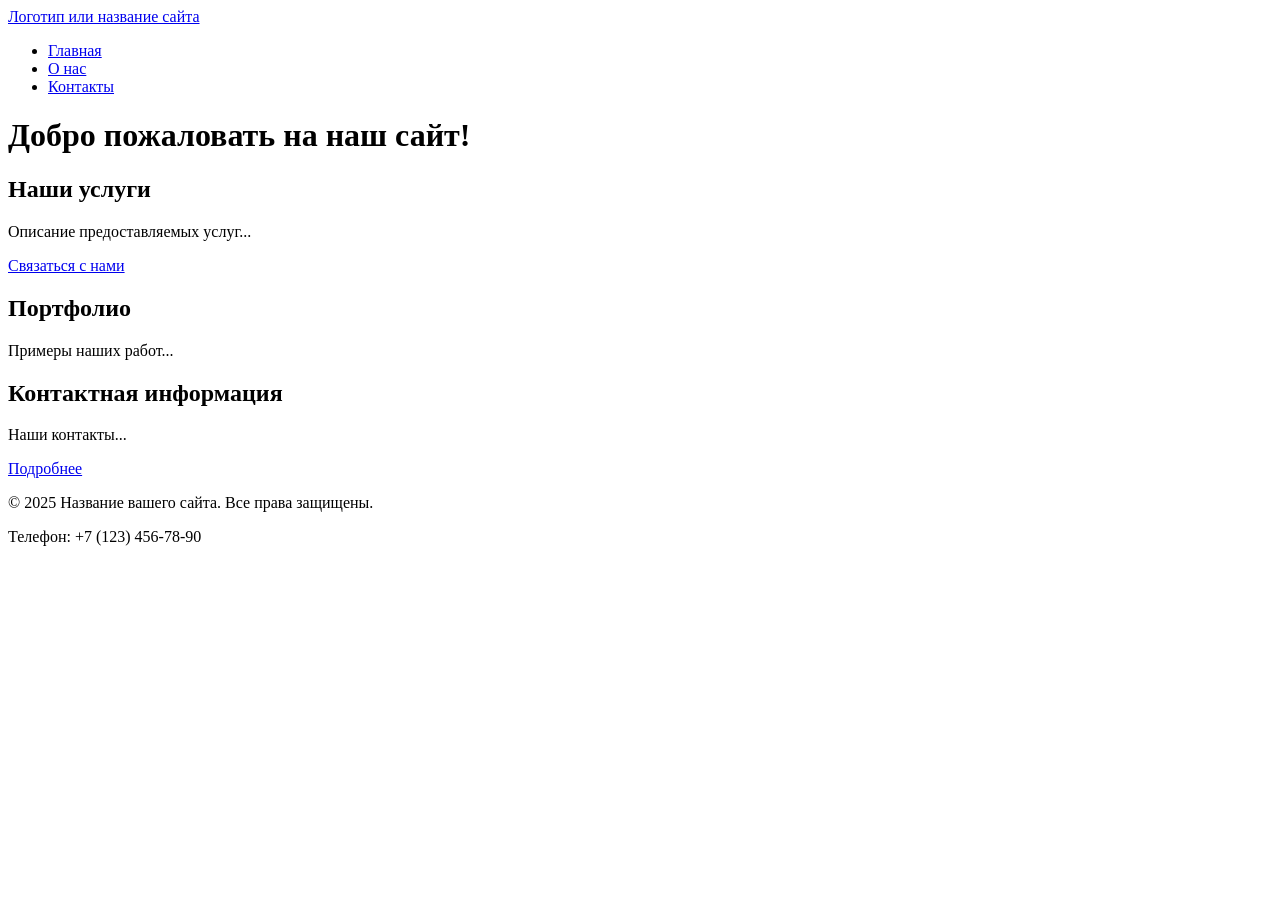
==== index.html @ 74c188bf "feat: add multi-page structure with semantics, nav and anchors" ====
<!DOCTYPE html>
<html lang="en">
<head>
    <meta charset="UTF-8">
    <meta name="viewport" content="width=device-width, initial-scale=1.0">
    <title>>Главная - Название вашего сайта</title>
    <meta name="description" content="Краткое описание главной страницы вашего сайта">
    <link rel="icon" href="assets/favicon.ico" type="image/x-icon">
</head>
<body>
    <header>
        <a href="/">Логотип или название сайта</a>
         <!-- Главное меню навигации -->
         <nav>
            <ul>
                <li><a href="index.html">Главная</a></li>
                <li><a href="about.html">О нас</a></li>
                <li><a href="contacts.html">Контакты</a></li>
            </ul>
         </nav>
    </header>
    <!-- Уникальное основное содержимое страницы -->
    <main>
        <h1>Добро пожаловать на наш сайт!</h1>
        <!-- Секция 1 с якорем -->
        <section id="services">
            <h2>Наши услуги</h2>
            <p>Описание предоставляемых услуг...</p>
            <a href="#contacts">Связаться с нами</a> <!-- Якорная ссылка внутри страницы -->
        </section>
        <!-- Секция 2 с якорем -->
        <section id="portfolio">
            <h2>Портфолио</h2>
            <p>Примеры наших работ...</p>
        </section>
        <!-- Секция 3 с якорем -->
        <section id="contacts">
            <h2>Контактная информация</h2>
            <p>Наши контакты...</p>
            <a href="contacts.html">Подробнее</a> <!-- Ссылка на отдельную страницу -->
        </section>
    </main>
    <footer>
        <p>&copy; 2025 Название вашего сайта. Все права защищены.</p>
        <p>Телефон: +7 (123) 456-78-90</p>
    </footer>
</body>
</html>
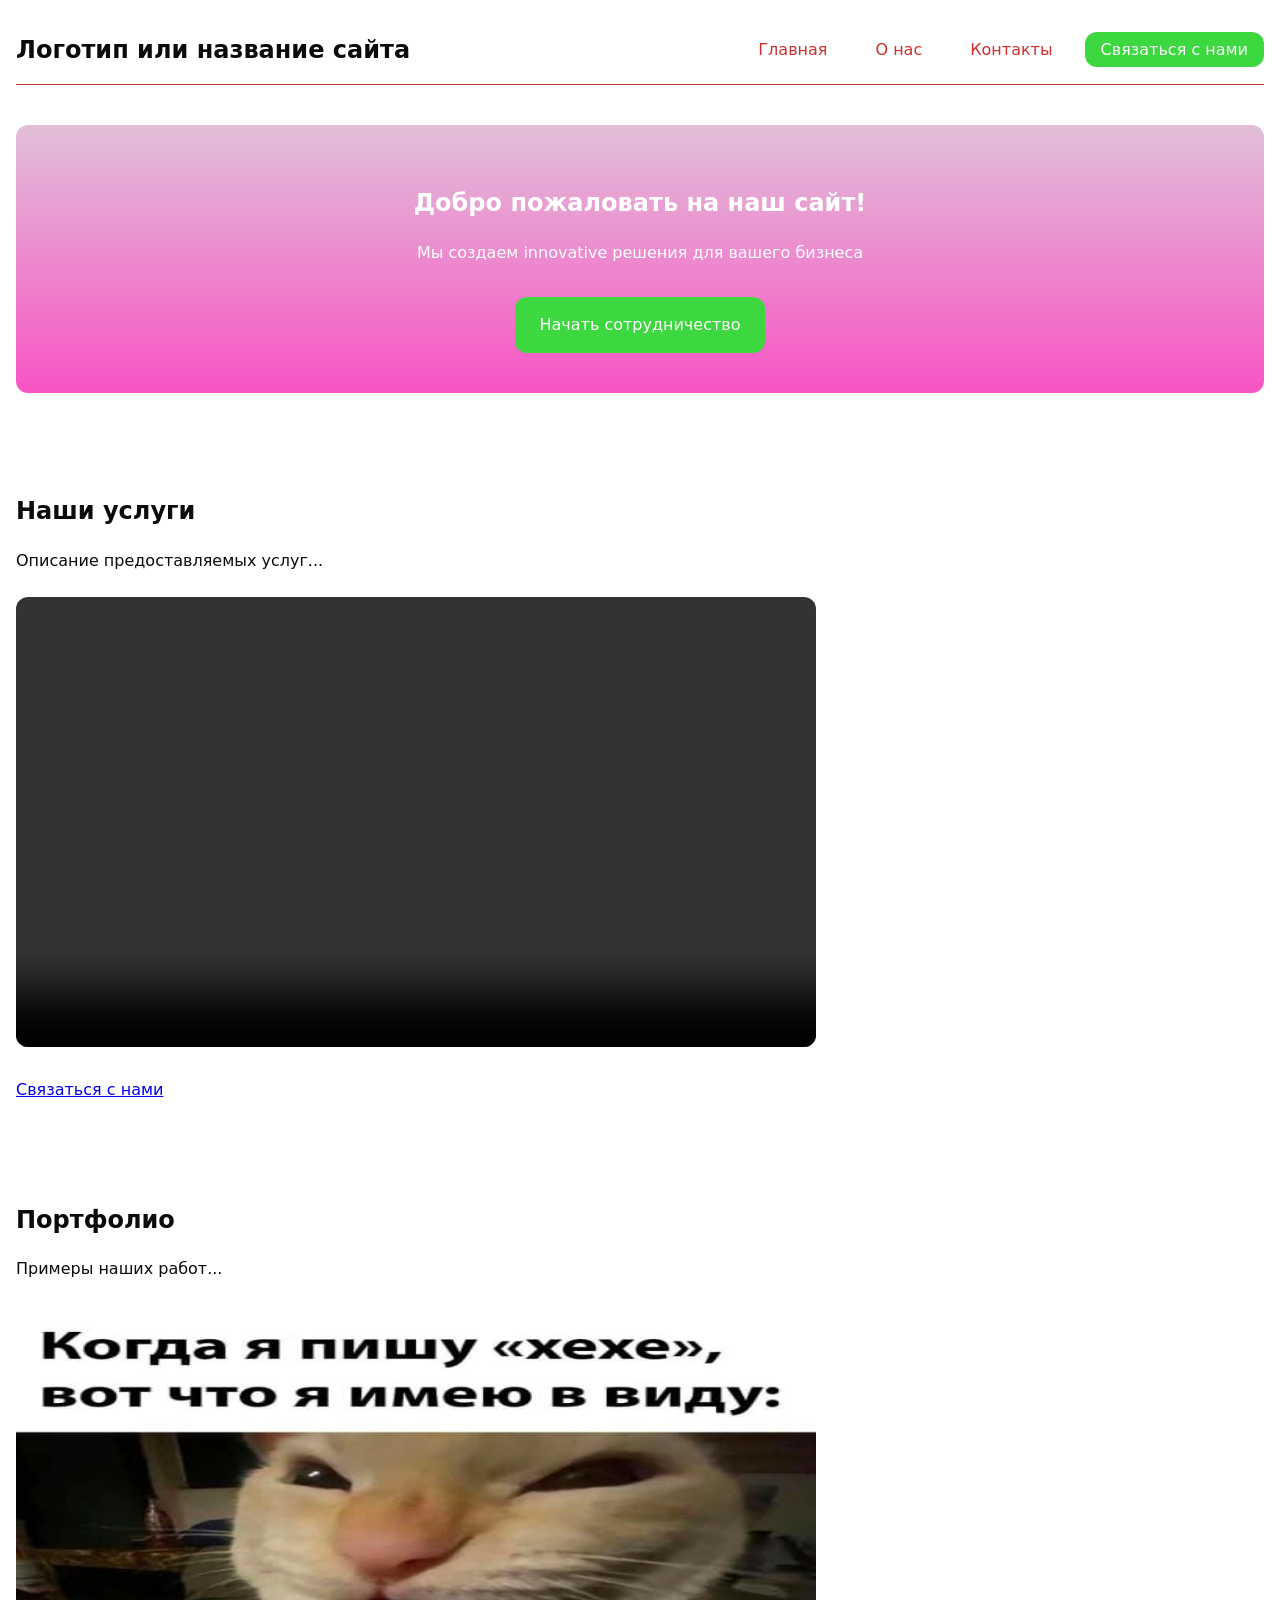
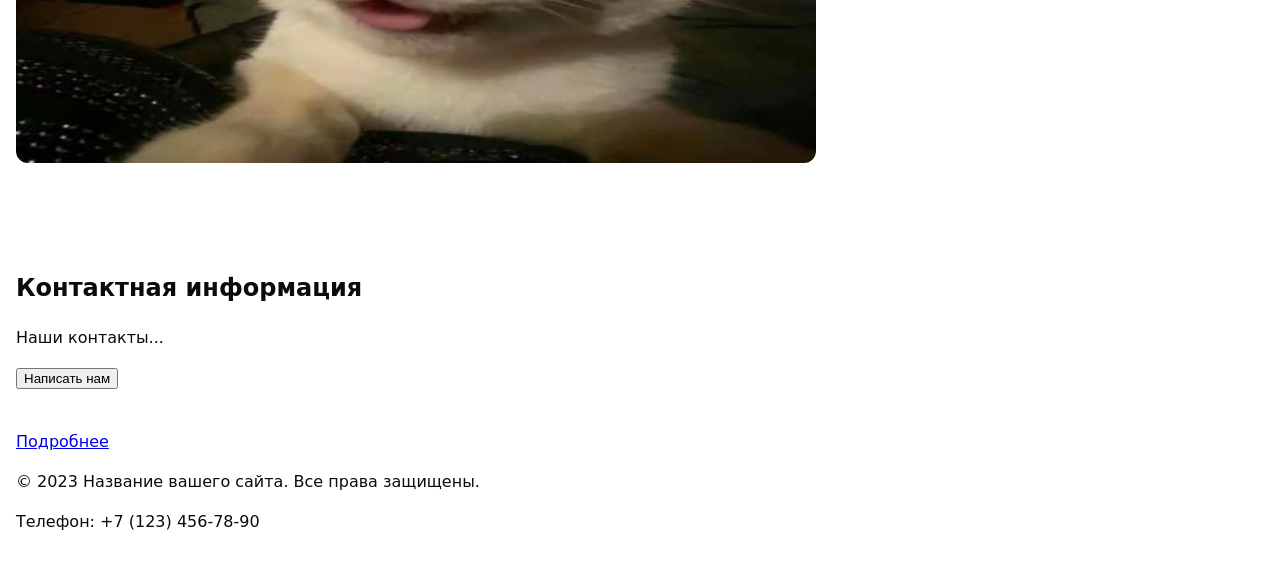
==== commit ac218635: "ehgufekfhsek" ====
--- a/index.html
+++ b/index.html
@@ -1,48 +1,107 @@
-<!DOCTYPE html>
-<html lang="en">
-<head>
-    <meta charset="UTF-8">
-    <meta name="viewport" content="width=device-width, initial-scale=1.0">
-    <title>>Главная - Название вашего сайта</title>
-    <meta name="description" content="Краткое описание главной страницы вашего сайта">
-    <link rel="icon" href="assets/favicon.ico" type="image/x-icon">
-</head>
-<body>
-    <header>
-        <a href="/">Логотип или название сайта</a>
-         <!-- Главное меню навигации -->
-         <nav>
-            <ul>
-                <li><a href="index.html">Главная</a></li>
-                <li><a href="about.html">О нас</a></li>
-                <li><a href="contacts.html">Контакты</a></li>
-            </ul>
-         </nav>
-    </header>
-    <!-- Уникальное основное содержимое страницы -->
-    <main>
-        <h1>Добро пожаловать на наш сайт!</h1>
-        <!-- Секция 1 с якорем -->
-        <section id="services">
-            <h2>Наши услуги</h2>
-            <p>Описание предоставляемых услуг...</p>
-            <a href="#contacts">Связаться с нами</a> <!-- Якорная ссылка внутри страницы -->
-        </section>
-        <!-- Секция 2 с якорем -->
-        <section id="portfolio">
-            <h2>Портфолио</h2>
-            <p>Примеры наших работ...</p>
-        </section>
-        <!-- Секция 3 с якорем -->
-        <section id="contacts">
-            <h2>Контактная информация</h2>
-            <p>Наши контакты...</p>
-            <a href="contacts.html">Подробнее</a> <!-- Ссылка на отдельную страницу -->
-        </section>
-    </main>
-    <footer>
-        <p>&copy; 2025 Название вашего сайта. Все права защищены.</p>
-        <p>Телефон: +7 (123) 456-78-90</p>
-    </footer>
-</body>
-</html>+ <!DOCTYPE html> 
+<html lang="ru"> 
+<head> 
+    <link rel="stylesheet" href="styles.css">
+    <meta charset="UTF-8"> 
+    <meta name="viewport" content="width=device-width, initial-scale=1.0"> 
+    <title>Главная - Название вашего сайта</title> 
+    <meta name="description" content="Краткое описание главной страницы вашего сайта"> 
+    <link rel="icon" href="assets/favicon.ico" type="image/x-icon"> 
+</head> 
+<body> 
+    <!-- Шапка сайта --> 
+    <header class="header">
+        <a class="header__brand" href="/">Логотип или название сайта</a>
+        <nav class="nav" aria-label="Основная навигация">
+            <ul class="nav__list">
+                <li class="nav__item"><a class="nav__link" href="index.html">Главная</a></li>
+                <li class="nav__item"><a class="nav__link" href="about.html">О нас</a></li>
+                <li class="nav__item"><a class="nav__link" href="contacts.html">Контакты</a></li>
+                <li class="nav__item"><a class="nav__link nav__link--cta" href="#contacts">Связаться с нами</a></li>
+            </ul>
+        </nav>
+    </header>
+    <!-- Уникальное основное содержимое страницы --> 
+    <main>
+        <section class="hero">
+            <div class="hero__content">
+                <h1>Добро пожаловать на наш сайт!</h1>
+                <p>Мы создаем innovative решения для вашего бизнеса</p>
+                <a href="#contacts" class="hero__button">Начать сотрудничество</a>
+            </div>
+        </section> 
+        <!-- Секция 1 с якорем --> 
+        <section id="services" class="section">
+            <h2>Наши услуги</h2>
+            <p>Описание предоставляемых услуг...</p>
+    
+            <div class="media">
+                <video controls width="800" height="450" style="border-radius: var(--radius);">
+                    <source src="assets/video.mp4" type="video/mp4">
+                    Ваш браузер не поддерживает видео.
+                </video>
+            </div>
+    
+            <a href="#contacts">Связаться с нами</a>
+        </section> 
+        <!-- Секция 2 с якорем --> 
+        <section id="portfolio" class="section">
+            <h2>Портфолио</h2>
+            <p>Примеры наших работ...</p>
+            <img src="assets/portfolio.jpg" 
+                alt="Пример нашей работы" 
+                width="800" 
+                height="450"
+                loading="lazy"
+                style="border-radius: var(--radius); margin-top: var(--space-3);">
+        </section> 
+        <!-- Секция 3 с якорем --> 
+        <section id="contacts" class="section"> 
+            <h2>Контактная информация</h2> 
+            <p>Наши контакты...</p> 
+            <!-- Кнопка открытия модалки -->
+<button id="openDialog" type="button">Написать нам</button>
+    </main> 
+            <a href="contacts.html">Подробнее</a> <!-- Ссылка на отдельную страницу --> 
+        </section> 
+    <!-- Подвал сайта --> 
+    <footer> 
+        <p>&copy; 2023 Название вашего сайта. Все права защищены.</p> 
+        <p>Телефон: +7 (123) 456-78-90</p> 
+    </footer> 
+    <!-- Модалка с формой -->
+<dialog id="contactDialog" class="modal" aria-labelledby="dialogTitle">
+    <h2 id="dialogTitle">Обратная связь</h2>
+    <form id="contactForm" class="form" method="dialog" novalidate>
+        <label for="name">Имя</label>
+        <input id="name" name="name" type="text" required minlength="2" autocomplete="given-name">
+
+        <label for="email">E-mail</label>
+        <input id="email" name="email" type="email" required autocomplete="email">
+
+        <label for="phone">Телефон</label>
+        <input id="phone" name="phone" type="tel" inputmode="tel" autocomplete="tel" aria-describedby="phoneHelp" placeholder="+7 (___) ___-__-__" required pattern="^\+7 \(\d{3}\) \d{3}-\d{2}-\d{2}$">
+        <small id="phoneHelp">Формат: +7 (900) 000-00-00</small>
+
+        <label for="date">Дата</label>
+        <input id="date" name="date" type="date">
+
+        <label for="topic">Тема</label>
+        <select id="topic" name="topic" required>
+            <option value="">Выберите тему</option>
+            <option>Вопрос</option>
+            <option>Заказ</option>
+        </select>
+
+        <label for="message">Сообщение</label>
+        <textarea id="message" name="message" rows="4" required></textarea>
+
+        <div class="form-actions">
+            <button type="button" id="closeDialog">Закрыть</button>
+            <button type="submit">Отправить</button>
+        </div>
+    </form>
+    </dialog>
+    <script src="main.js"></script>
+</body> 
+</html> 
--- a/styles.css
+++ b/styles.css
@@ -0,0 +1,193 @@
+/* ===== TOKENS ===== */
+:root {
+    /* Палитра */
+    --color-bg: #fff;
+    --color-fg: #0b0b0b;
+    --color-muted: #d02d2d;
+    --color-primary: #3dd73f;
+    --color-danger: #dd19c0;
+
+    /* Типографика */
+    --font-body: system-ui, -apple-system, "Segoe UI", Roboto, Arial, sans-serif;
+    
+    /* Размеры */
+    --space-1: 4px;
+    --space-2: 8px;
+    --space-3: 16px;
+    --space-4: 24px;
+    --space-5: 40px;
+    
+    /* Декоративные */
+    --radius: 12px;
+    --shadow: 0 1px 2px rgba(0,0,0,.08), 0 8px 24px rgba(0,0,0,.08);
+}
+
+/* ===== BASE/RESET ===== */
+* { box-sizing: border-box; }
+html, body { margin: 0; padding: 0; }
+body {
+    background: var(--color-bg);
+    color: var(--color-fg);
+    font-family: var(--font-body);
+    line-height: 1.5;
+    padding: var(--space-3);
+}
+
+/* ===== COMPONENTS ===== */
+/* Header */
+.header {
+    display: flex;
+    justify-content: space-between;
+    align-items: center;
+    padding: var(--space-3) 0;
+    border-bottom: 1px solid var(--color-muted);
+    margin-bottom: var(--space-5);
+}
+
+.header__brand {
+    font-weight: bold;
+    font-size: 1.5rem;
+    text-decoration: none;
+    color: var(--color-fg);
+}
+
+/* Navigation */
+.nav__list {
+    display: flex;
+    list-style: none;
+    gap: var(--space-3);
+    margin: 0;
+    padding: 0;
+}
+
+.nav__link {
+    text-decoration: none;
+    color: var(--color-muted);
+    padding: var(--space-2) var(--space-3);
+    border-radius: var(--radius);
+    transition: all 0.2s ease;
+}
+
+.nav__link:hover {
+    color: var(--color-fg);
+    background: rgba(0,0,0,0.05);
+}
+
+.nav__link--cta {
+    background: var(--color-primary);
+    color: white !important;
+}
+
+.nav__link--cta:hover {
+    background: #0066cc;
+}
+
+/* Sections */
+.section {
+    padding: var(--space-5) 0;
+}
+
+/* Modal */
+.modal {
+    padding: var(--space-4);
+    border: none;
+    border-radius: var(--radius);
+    width: min(92vw, 520px);
+}
+
+.modal::backdrop {
+    background: rgba(0, 0, 0, 0.5);
+}
+
+/* Form */
+.form {
+    display: flex;
+    flex-direction: column;
+    gap: var(--space-3);
+}
+
+.form label {
+    display: block;
+    margin-bottom: var(--space-1);
+    font-weight: 500;
+}
+
+.form input,
+.form select,
+.form textarea {
+    width: 100%;
+    padding: var(--space-3);
+    border: 1px solid var(--color-muted);
+    border-radius: var(--radius);
+    font: inherit;
+}
+
+.form-actions {
+    display: flex;
+    gap: var(--space-3);
+    margin-top: var(--space-4);
+}
+
+/* ===== STATES ===== */
+:where(a, button, input, select, textarea):focus-visible {
+    outline: 2px solid var(--color-primary);
+    outline-offset: 2px;
+}
+
+button:hover {
+    filter: brightness(0.95);
+}
+
+:disabled, [aria-disabled="true"] {
+    opacity: .6;
+    cursor: not-allowed;
+}
+
+[aria-invalid="true"] {
+    border-color: var(--color-danger);
+}
+
+/* ===== UTILITIES ===== */
+.container {
+    width: min(100% - 2 * var(--space-4), 1120px);
+    margin-inline: auto;
+}
+.media {
+    aspect-ratio: 16/9;
+    width: min(100%, 800px);
+    margin: var(--space-4) 0;
+}
+
+.media video {
+    width: 100%;
+    height: 100%;
+    border-radius: var(--radius);
+}
+html {
+    scroll-behavior: smooth;
+}
+.hero {
+    background: 
+        linear-gradient(to top, rgba(245, 11, 171, 0.7), rgba(156, 45, 126, 0.3)),
+        url("assets/hero-bg.jpg") center/cover no-repeat;
+    color: white;
+    padding: var(--space-5);
+    border-radius: var(--radius);
+    margin-bottom: var(--space-5);
+    text-align: center;
+}
+
+.hero__content {
+    max-width: 600px;
+    margin: 0 auto;
+}
+
+.hero__button {
+    display: inline-block;
+    background: var(--color-primary);
+    color: white;
+    padding: var(--space-3) var(--space-4);
+    border-radius: var(--radius);
+    text-decoration: none;
+    margin-top: var(--space-3);
+}
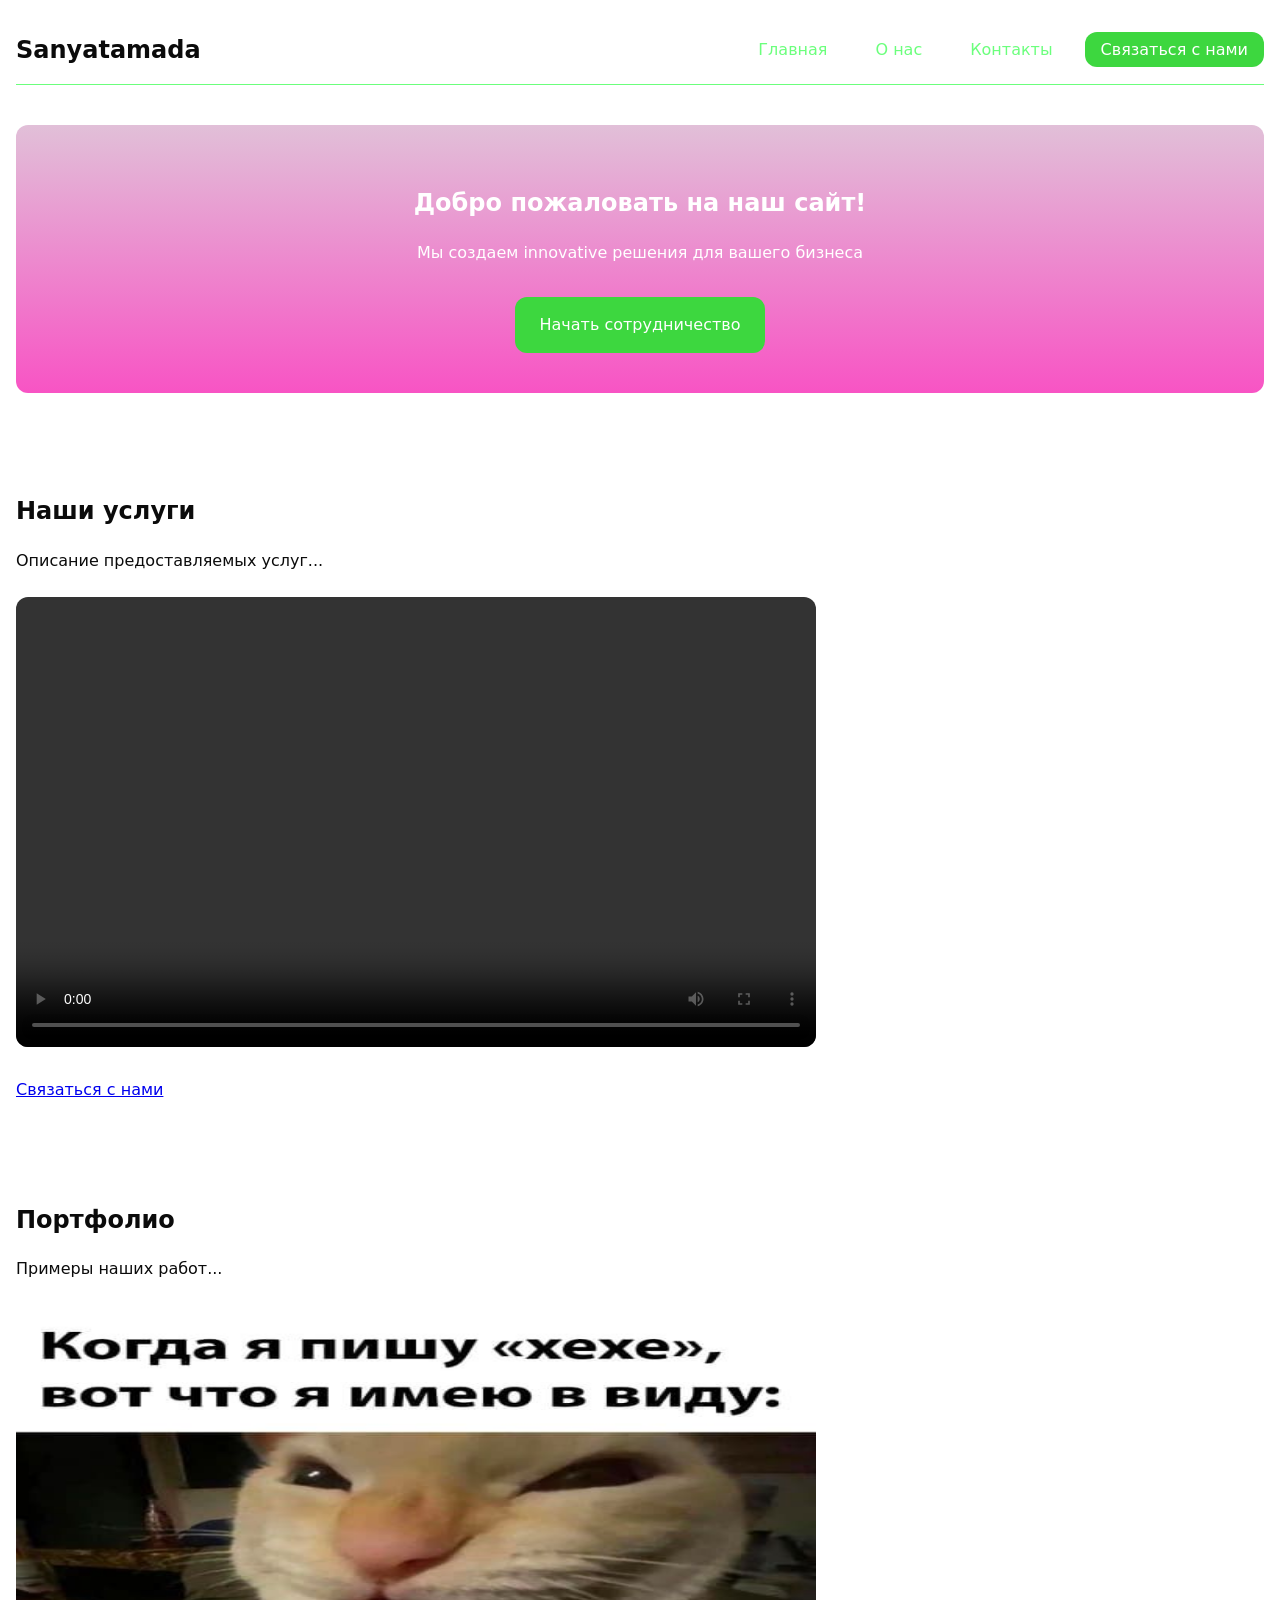
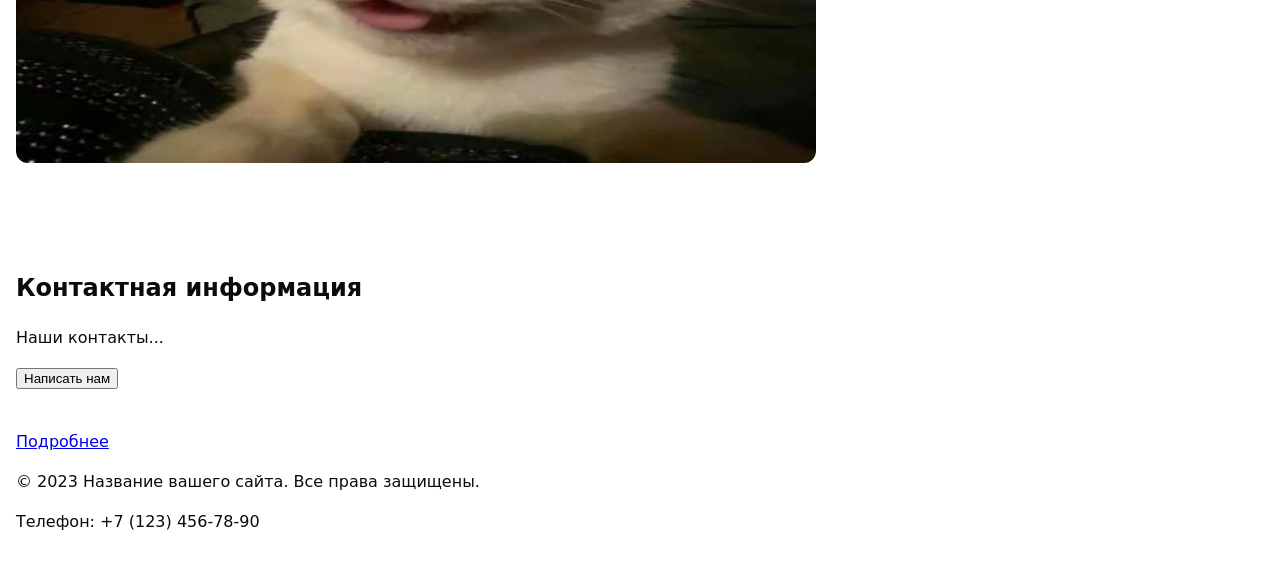
==== commit b9949378: "feat: feat" ====
--- a/index.html
+++ b/index.html
@@ -9,9 +9,8 @@
     <link rel="icon" href="assets/favicon.ico" type="image/x-icon"> 
 </head> 
 <body> 
-    <!-- Шапка сайта --> 
     <header class="header">
-        <a class="header__brand" href="/">Логотип или название сайта</a>
+        <a class="header__brand" href="/">Sanyatamada</a>
         <nav class="nav" aria-label="Основная навигация">
             <ul class="nav__list">
                 <li class="nav__item"><a class="nav__link" href="index.html">Главная</a></li>
@@ -21,7 +20,6 @@
             </ul>
         </nav>
     </header>
-    <!-- Уникальное основное содержимое страницы --> 
     <main>
         <section class="hero">
             <div class="hero__content">
@@ -30,7 +28,6 @@
                 <a href="#contacts" class="hero__button">Начать сотрудничество</a>
             </div>
         </section> 
-        <!-- Секция 1 с якорем --> 
         <section id="services" class="section">
             <h2>Наши услуги</h2>
             <p>Описание предоставляемых услуг...</p>
--- a/styles.css
+++ b/styles.css
@@ -3,9 +3,9 @@
     /* Палитра */
     --color-bg: #fff;
     --color-fg: #0b0b0b;
-    --color-muted: #d02d2d;
+    --color-muted: #6bff7c;
     --color-primary: #3dd73f;
-    --color-danger: #dd19c0;
+    --color-danger: #17ffbd;
 
     /* Типографика */
     --font-body: system-ui, -apple-system, "Segoe UI", Roboto, Arial, sans-serif;
@@ -22,7 +22,6 @@
     --shadow: 0 1px 2px rgba(0,0,0,.08), 0 8px 24px rgba(0,0,0,.08);
 }
 
-/* ===== BASE/RESET ===== */
 * { box-sizing: border-box; }
 html, body { margin: 0; padding: 0; }
 body {
@@ -33,8 +32,6 @@
     padding: var(--space-3);
 }
 
-/* ===== COMPONENTS ===== */
-/* Header */
 .header {
     display: flex;
     justify-content: space-between;
@@ -51,7 +48,6 @@
     color: var(--color-fg);
 }
 
-/* Navigation */
 .nav__list {
     display: flex;
     list-style: none;
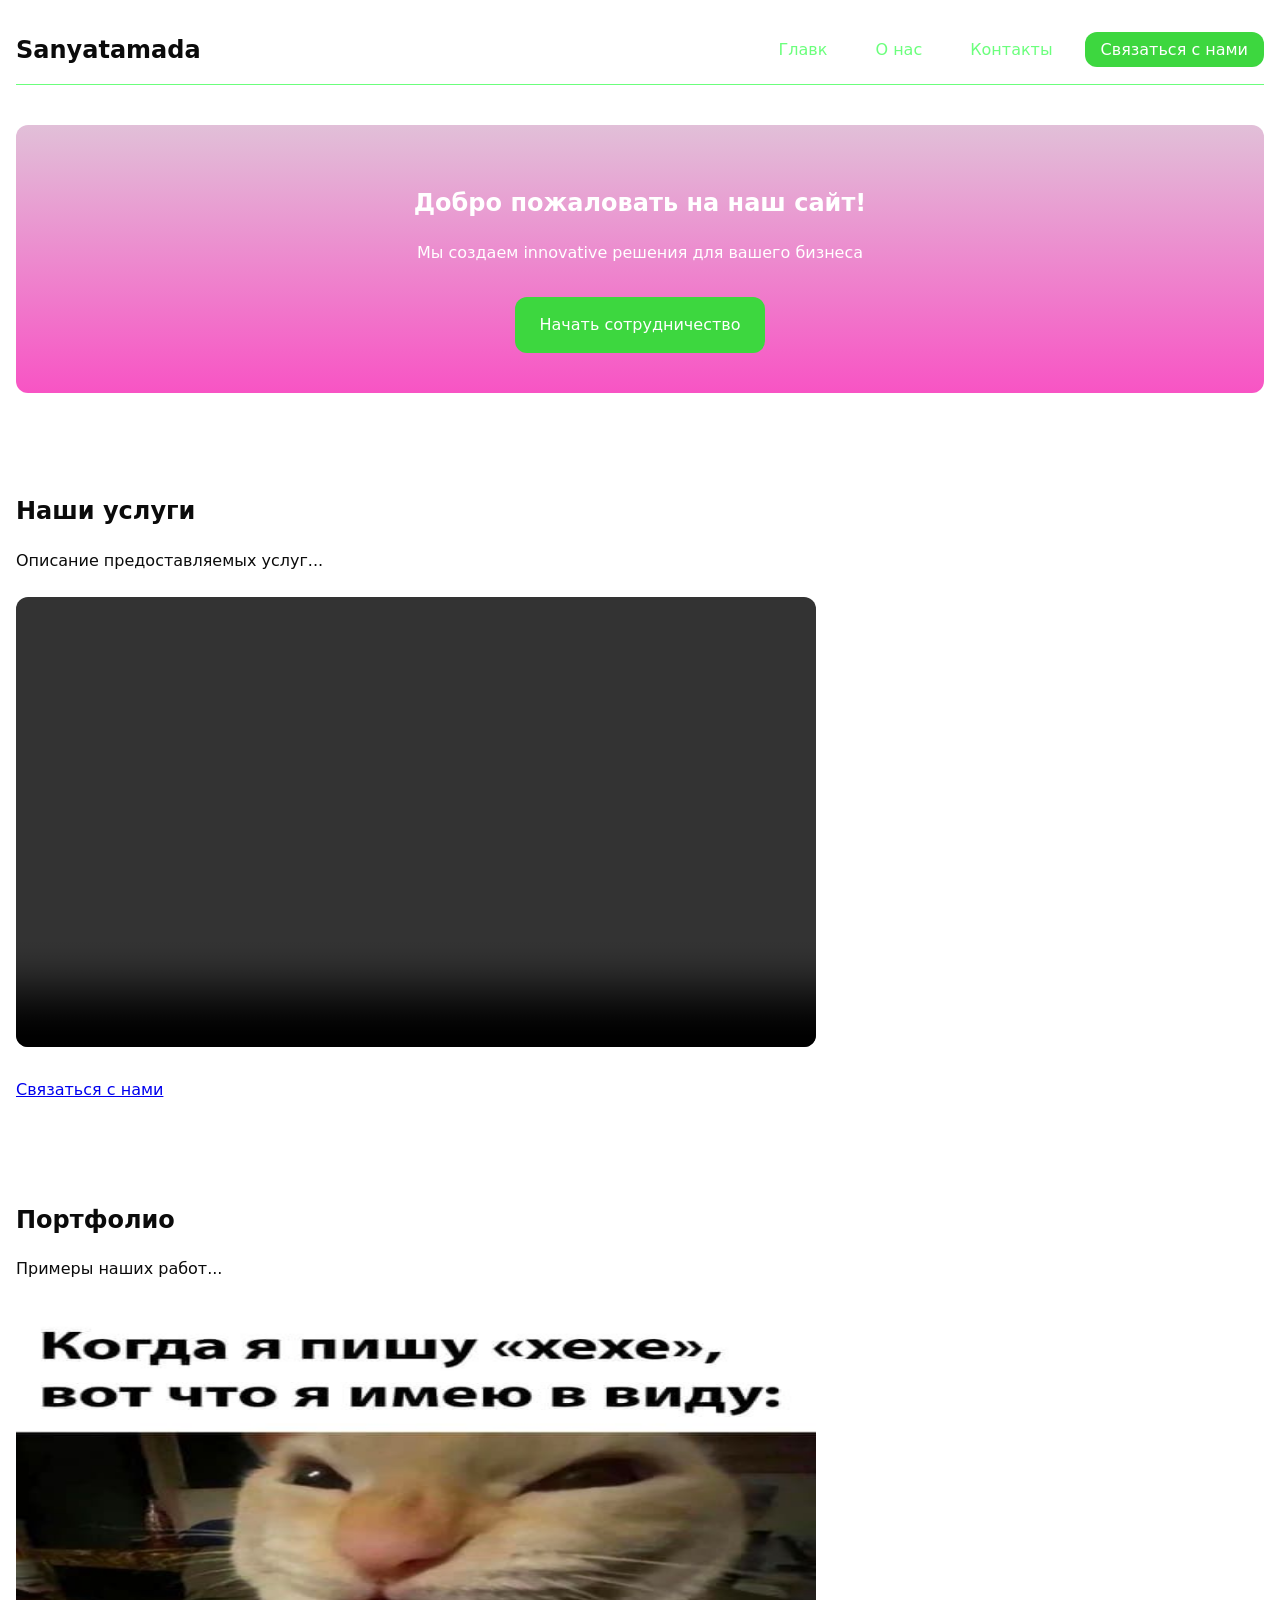
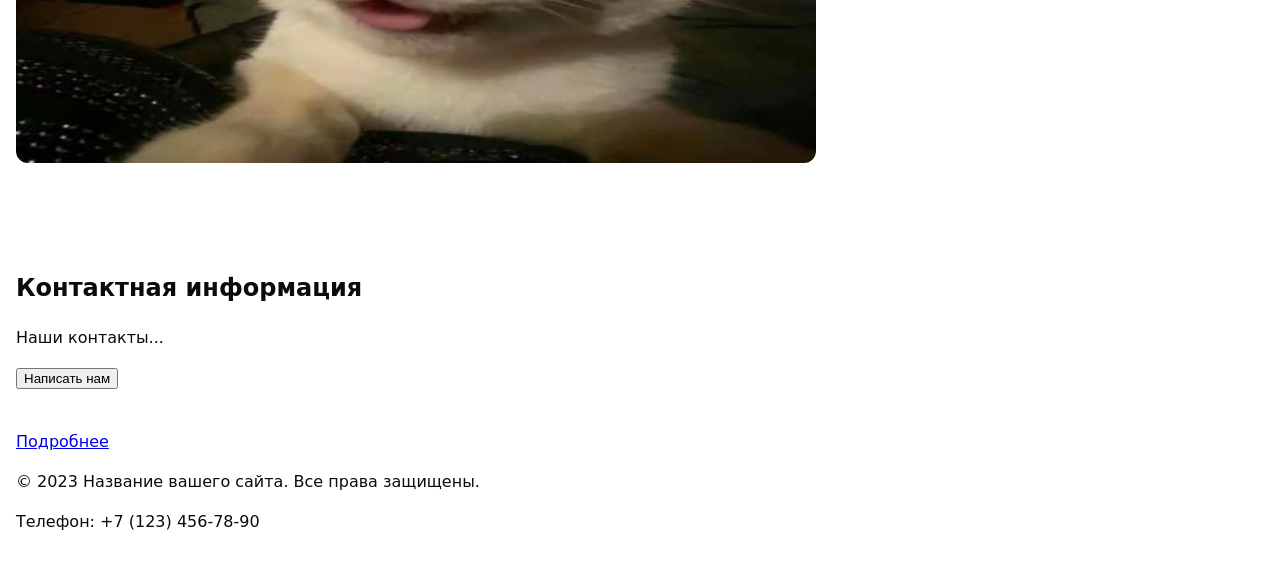
==== commit 89c6a10a: "test 1233" ====
--- a/index.html
+++ b/index.html
@@ -13,7 +13,7 @@
         <a class="header__brand" href="/">Sanyatamada</a>
         <nav class="nav" aria-label="Основная навигация">
             <ul class="nav__list">
-                <li class="nav__item"><a class="nav__link" href="index.html">Главная</a></li>
+                <li class="nav__item"><a class="nav__link" href="index.html">Главк</a></li>
                 <li class="nav__item"><a class="nav__link" href="about.html">О нас</a></li>
                 <li class="nav__item"><a class="nav__link" href="contacts.html">Контакты</a></li>
                 <li class="nav__item"><a class="nav__link nav__link--cta" href="#contacts">Связаться с нами</a></li>
--- a/styles.css
+++ b/styles.css
@@ -3,7 +3,7 @@
     /* Палитра */
     --color-bg: #fff;
     --color-fg: #0b0b0b;
-    --color-muted: #6bff7c;
+    --color-muted: hsl(127, 100%, 71%);
     --color-primary: #3dd73f;
     --color-danger: #17ffbd;
 
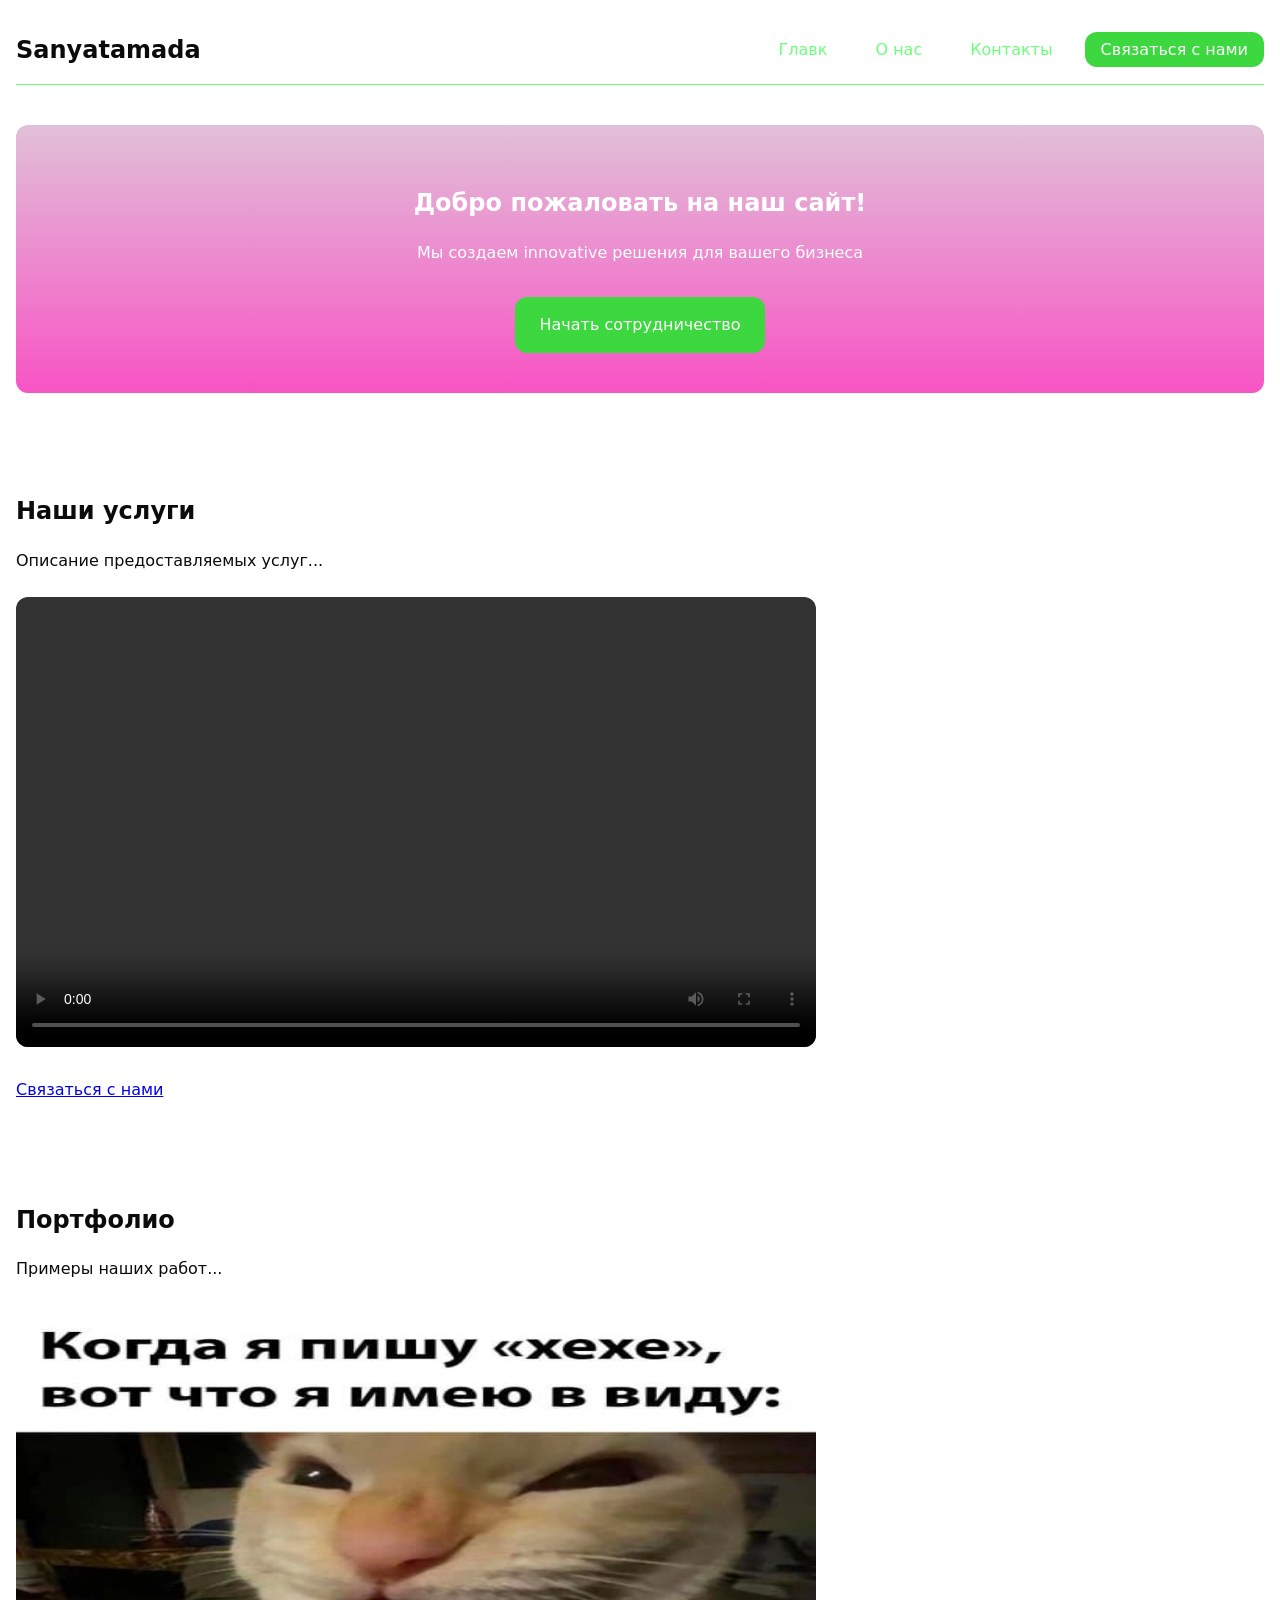
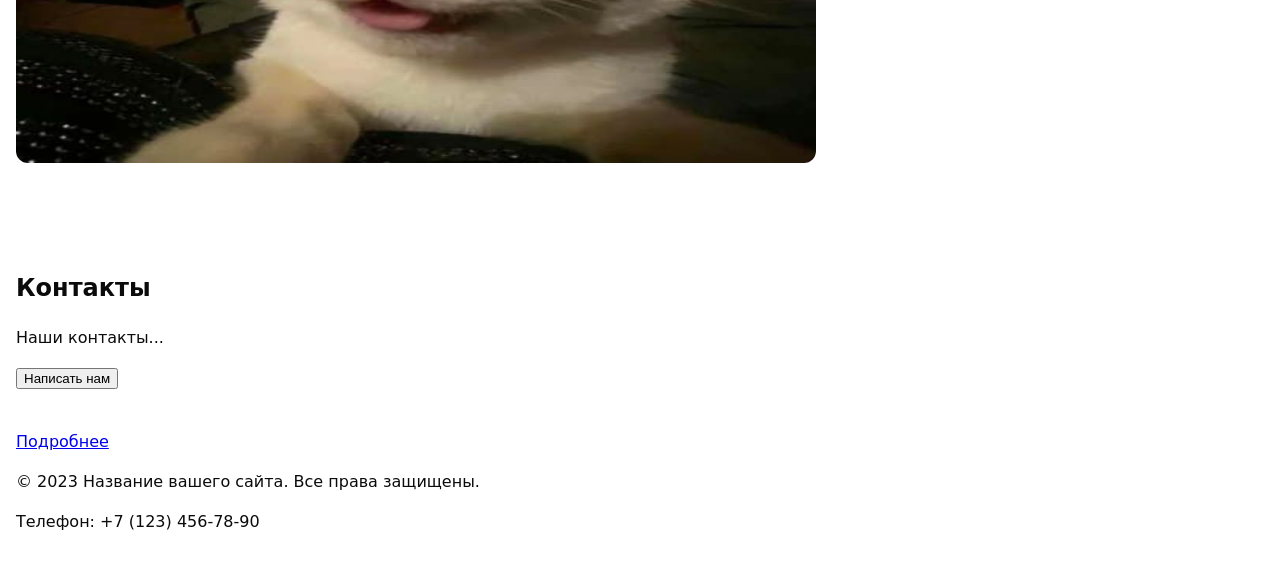
==== commit caf4d334: "test12333" ====
--- a/index.html
+++ b/index.html
@@ -54,7 +54,7 @@
         </section> 
         <!-- Секция 3 с якорем --> 
         <section id="contacts" class="section"> 
-            <h2>Контактная информация</h2> 
+            <h2>Контакты</h2> 
             <p>Наши контакты...</p> 
             <!-- Кнопка открытия модалки -->
 <button id="openDialog" type="button">Написать нам</button>
